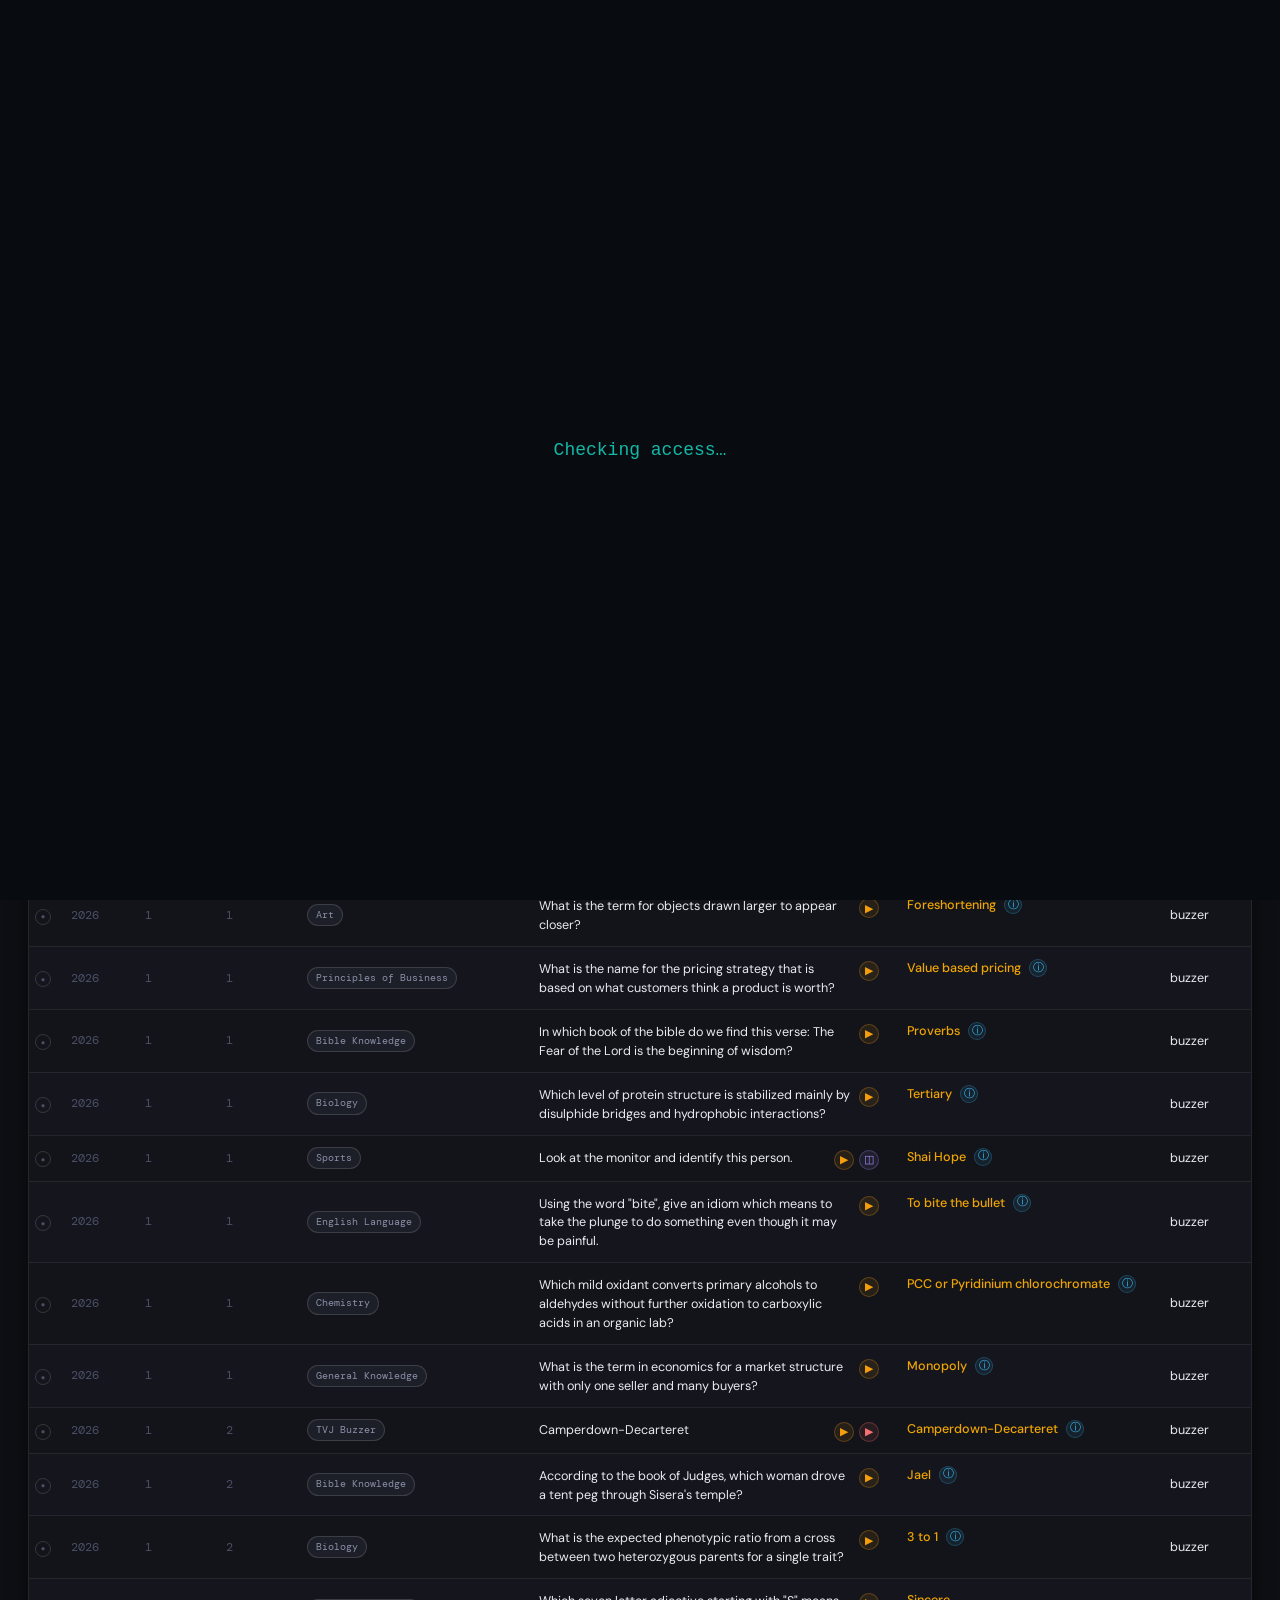
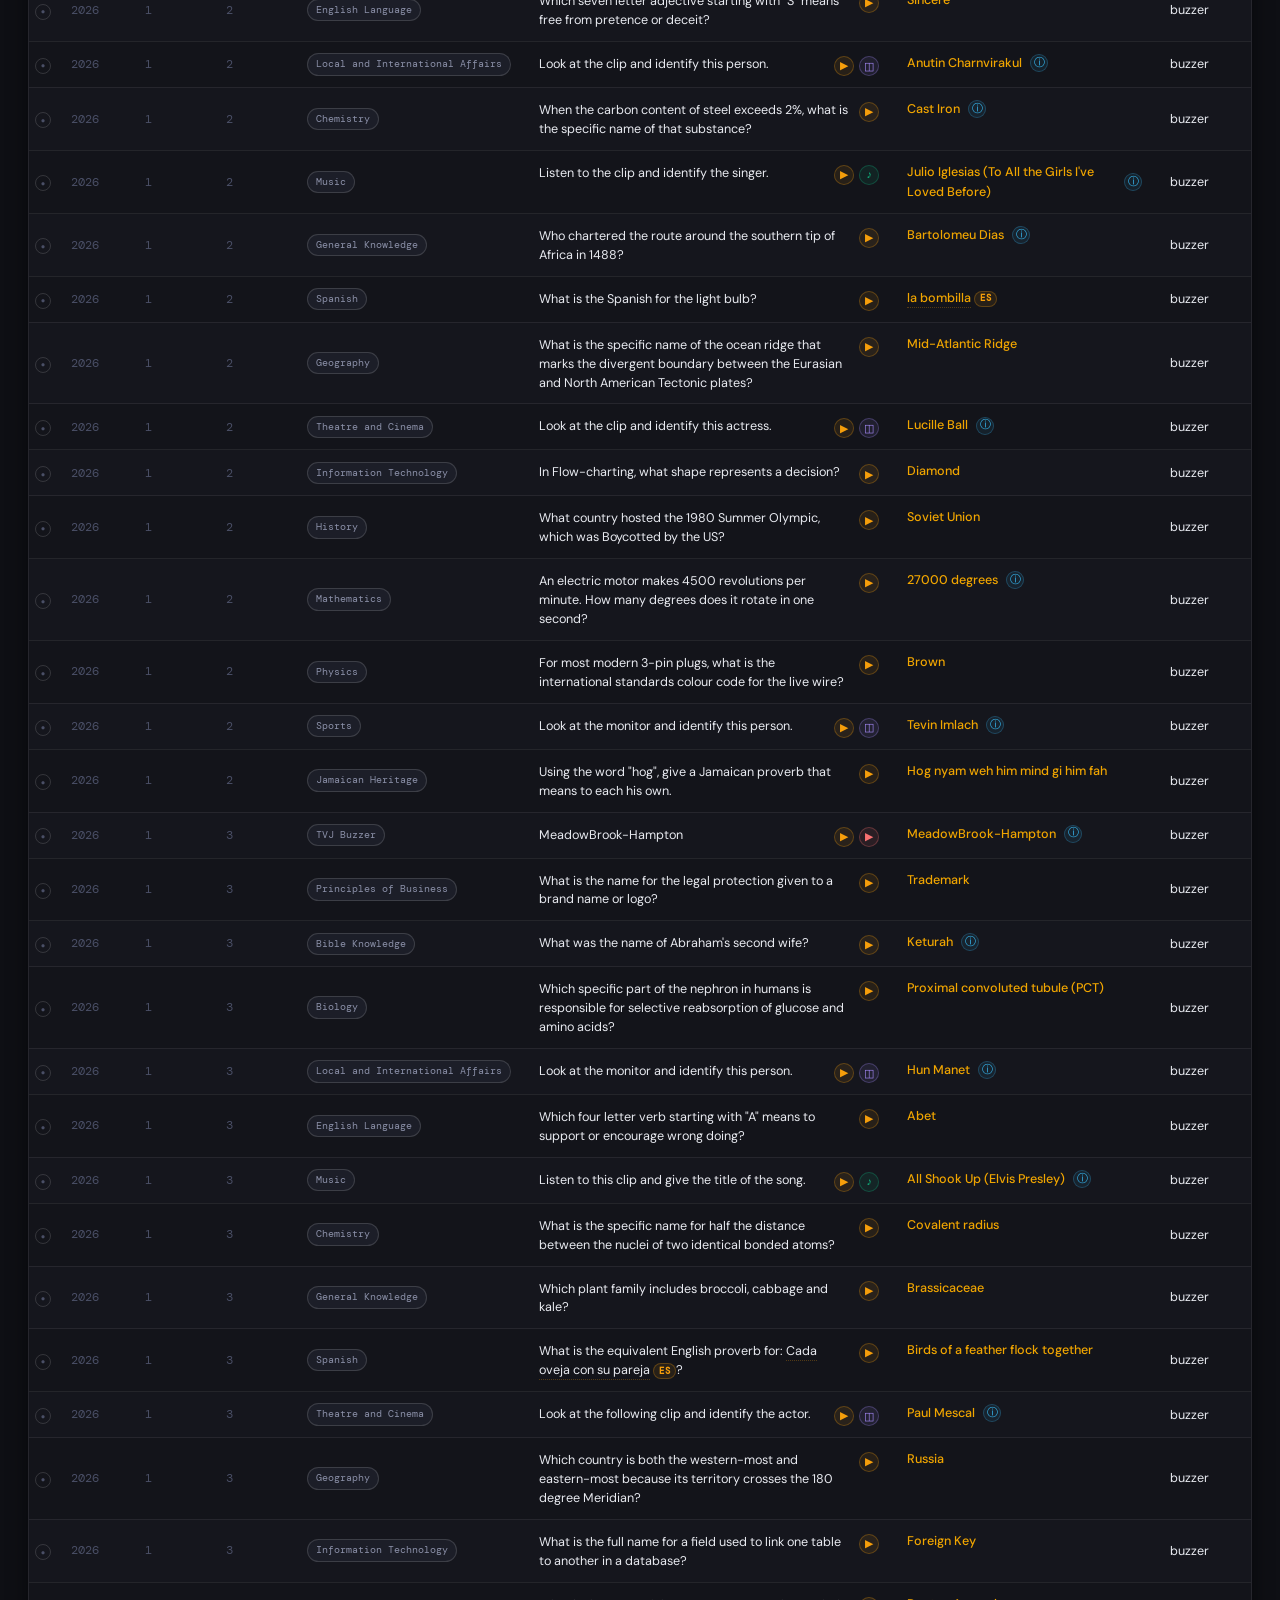
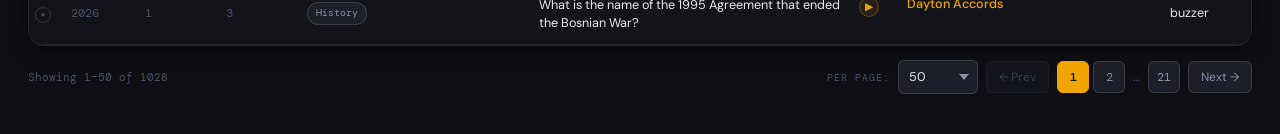
==== index.html @ 3c32dbe8 "Update index.html" ====
<!DOCTYPE html>
<html lang="en" data-theme="dark">
<head>
  <meta charset="UTF-8" />
  <meta name="viewport" content="width=device-width, initial-scale=1.0" />
  <title>Quiz Biz — Question Bank</title>
  <link rel="preconnect" href="https://fonts.googleapis.com" />
  <link rel="preconnect" href="https://fonts.gstatic.com" crossorigin />
  <link href="https://fonts.googleapis.com/css2?family=Playfair+Display:wght@700;900&family=DM+Mono:wght@300;400;500&family=DM+Sans:wght@300;400;500;600&display=swap" rel="stylesheet" />
  <link rel="stylesheet" href="styles.css" />
  <script src="https://cdn.jsdelivr.net/npm/@supabase/supabase-js@2/dist/umd/supabase.min.js"></script>
  <script src="js/config.js"></script>
  <script src="js/auth.js"></script>
  <!-- marked.js — Markdown rendering (loaded before script.js) -->
  <script defer src="https://cdnjs.cloudflare.com/ajax/libs/marked/4.3.0/marked.min.js" crossorigin="anonymous"></script>
  <!-- KaTeX — math & chemistry typesetting (mhchem extension) -->
  <link rel="stylesheet" href="https://cdn.jsdelivr.net/npm/katex@0.16.11/dist/katex.min.css" crossorigin="anonymous" />
</head>
<body>

  <div id="page-loader" style="
    position: fixed; inset: 0; background: #080c10;
    display: flex; align-items: center; justify-content: center;
    z-index: 9999; font-family: monospace; color: #14b8a6; font-size: 1.2rem;
  ">
  Checking access…
  </div>

  <!-- ════════════════════ HEADER ════════════════════ -->
  <header class="site-header">
    <div class="header-left">
      <div class="logo-mark">QB</div>
      <div class="header-titles">
        <h1 class="site-title">Quiz Biz</h1>
        <p class="site-subtitle">Question Bank</p>
      </div>
    </div>
    <div class="header-right">
      <div class="stats-pill" id="recordCount">Loading…</div>
      <button class="icon-btn" id="themeToggle" title="Toggle theme" aria-label="Toggle theme">
        <span class="theme-icon">☀</span>
      </button>
    </div>
  </header>

  <!-- ════════════════════ TOOLBAR ════════════════════ -->
  <div class="toolbar">
    <div class="toolbar-left">
      <div class="mode-tabs" role="tablist">
        <button class="mode-tab active" data-mode="table" role="tab" aria-selected="true">
          <span class="tab-icon">⊞</span> Table
        </button>
        <button class="mode-tab" data-mode="flashcard" role="tab" aria-selected="false">
          <span class="tab-icon">◈</span> Flashcards
        </button>
        <button class="mode-tab" data-mode="quiz" role="tab" aria-selected="false">
          <span class="tab-icon">✦</span> Quiz
        </button>
        <button class="mode-tab" data-mode="stats" role="tab" aria-selected="false">
          <span class="tab-icon">◉</span> Stats
        </button>
      </div>
    </div>
    <div class="toolbar-right">
      <!-- Table-only toggle controls (hidden in other modes via JS class) -->
      <button class="action-btn tbl-only-btn" id="toggleAnswersBtn"
        title="Toggle all answers — show or hide answer text across all rows"
        aria-pressed="false">◉ Answers</button>
      <button class="action-btn tbl-only-btn" id="toggleContentBtn"
        title="Toggle all content — hide or reveal every cell across all rows"
        aria-pressed="false">⊟ Content</button>
      <div class="toolbar-divider tbl-only-btn"></div>
      <!-- ReadAll TTS toggle — available in table, flashcard and quiz modes -->
      <button class="action-btn" id="readAllBtn"
        title="Read All Text — OFF: speaks only foreign-delimited segments · ON: speaks entire text with language switching"
        aria-pressed="false">▶ Read All</button>
      <div class="toolbar-divider"></div>
      <<button class="action-btn" id="exportBtn" title="Export filtered data to CSV">↓ Export CSV</button>
      <button class="action-btn" id="colToggleBtn" title="Toggle column visibility">⊟ Columns</button>
    </div>
  </div>

  <!-- ════════════════════ FILTERS BAR ════════════════════ -->
  <div class="filters-bar" id="filtersBar">
    <div class="filter-group">
      <label class="filter-label">Search</label>
      <div class="search-wrap">
        <input type="text" id="globalSearch" class="filter-input search-input" placeholder="Search all fields…" autocomplete="off" />
        <span class="search-clear" id="searchClear" title="Clear">✕</span>
      </div>
    </div>
    <div class="filter-group">
      <label class="filter-label">Year</label>
      <select id="filterYear" class="filter-select"><option value="">All</option></select>
    </div>
    <div class="filter-group">
      <label class="filter-label">Round</label>
      <select id="filterRound" class="filter-select"><option value="">All</option></select>
    </div>
    <div class="filter-group">
      <label class="filter-label">Match</label>
      <select id="filterMatch" class="filter-select"><option value="">All</option></select>
    </div>
    <div class="filter-group">
      <label class="filter-label">Subject</label>
      <select id="filterSubject" class="filter-select"><option value="">All Subjects</option></select>
    </div>
    <div class="filter-group">
      <label class="filter-label">Section</label>
      <select id="filterSection" class="filter-select"><option value="">All</option></select>
    </div>
    <button class="clear-btn" id="clearFilters" title="Clear all filters">Clear All</button>
  </div>

  <!-- ════════════════════ COLUMN VISIBILITY PANEL ════════════════════ -->
  <div class="col-panel" id="colPanel" hidden>
    <p class="col-panel-title">Visible Columns</p>
    <div class="col-checks" id="colChecks"></div>
  </div>

  <!-- ════════════════════ MAIN CONTENT ════════════════════ -->
  <main class="main-content">

    <!-- ── TABLE MODE ── -->
    <section class="mode-section active" id="mode-table">
      <div class="table-wrapper">
        <table class="data-table" id="dataTable">
          <thead><tr id="tableHead"></tr></thead>
          <tbody id="tableBody"></tbody>
        </table>
        <div class="empty-state" id="emptyState" hidden>
          <span class="empty-icon">◌</span>
          <p>No questions match your filters.</p>
          <button class="clear-btn" onclick="document.getElementById('clearFilters').click()">Clear Filters</button>
        </div>
      </div>
      <div class="pagination" id="pagination">
        <div class="page-info" id="pageInfo"></div>
        <div class="page-controls">
          <label class="filter-label" style="align-self:center">Per page:</label>
          <select id="pageSize" class="filter-select" style="width:80px">
            <option value="25">25</option>
            <option value="50" selected>50</option>
            <option value="100">100</option>
            <option value="9999">All</option>
          </select>
          <button class="page-btn" id="prevPage">← Prev</button>
          <span class="page-nums" id="pageNums"></span>
          <button class="page-btn" id="nextPage">Next →</button>
        </div>
      </div>
    </section>

    <!-- ── FLASHCARD MODE ── -->
    <section class="mode-section" id="mode-flashcard" hidden>
      <div class="flashcard-container">
        <div class="fc-header">
          <span class="fc-counter" id="fcCounter">Card 1 of 0</span>
          <div class="fc-controls">
            <button class="tooltip-pin-btn fc-pin-btn" id="fcPinBtn"
              title="Pin card — click to stop flipping while you interact with content"
              aria-label="Pin flashcard" aria-pressed="false">
              <span class="pin-icon">📌</span>
              <span class="pin-label">Pin</span>
            </button>
            <button class="action-btn" id="fcShuffle">⇌ Shuffle</button>
            <button class="action-btn" id="fcReset">↺ Reset</button>
          </div>
        </div>
        <div class="flashcard" id="flashcard" tabindex="0" role="button" aria-label="Flashcard, click to flip">
          <div class="fc-inner" id="fcInner">
            <div class="fc-front">
              <div class="fc-label">Question</div>
              <div class="fc-meta" id="fcMeta"></div>
              <div class="fc-text" id="fcQuestion"></div>
              <div class="fc-hint">Click to reveal answer</div>
            </div>
            <div class="fc-back">
              <div class="fc-label">Answer</div>
              <div class="fc-text" id="fcAnswer"></div>
              <div class="fc-info" id="fcInfo" style="display:none"></div>
              <div class="fc-hint">Click to flip back</div>
            </div>
          </div>
        </div>
        <div class="fc-nav">
          <button class="page-btn fc-nav-btn" id="fcPrev">← Previous</button>
          <div class="fc-progress">
            <div class="fc-progress-bar" id="fcProgressBar"></div>
          </div>
          <button class="page-btn fc-nav-btn" id="fcNext">Next →</button>
        </div>
        <div class="fc-footer" id="fcFooter"></div>
      </div>
    </section>

    <!-- ── QUIZ MODE ── -->
    <section class="mode-section" id="mode-quiz" hidden>
      <div class="quiz-container">
        <div class="quiz-header">
          <div class="quiz-score-board">
            <div class="score-item">
              <span class="score-num" id="quizCorrect">0</span>
              <span class="score-lbl">Correct</span>
            </div>
            <div class="score-item score-sep">/</div>
            <div class="score-item">
              <span class="score-num" id="quizTotal">0</span>
              <span class="score-lbl">Attempted</span>
            </div>
            <div class="score-item score-pct" id="quizPct">—</div>
          </div>
          <div class="quiz-controls">
            <button class="action-btn" id="quizShuffle">⇌ Shuffle</button>
            <button class="action-btn" id="quizRestart">↺ Restart</button>
          </div>
        </div>
        <div class="quiz-progress-bar-wrap">
          <div class="quiz-progress-bar" id="quizProgressBar"></div>
        </div>
        <div class="quiz-card" id="quizCard">
          <div class="quiz-q-meta" id="quizMeta"></div>
          <div class="quiz-q-num" id="quizQNum"></div>
          <div class="quiz-question" id="quizQuestion"></div>
          <div class="quiz-input-area">
            <input type="text" id="quizInput" class="quiz-input" placeholder="Type your answer…" autocomplete="off" />
            <button class="quiz-submit-btn" id="quizSubmit">Submit</button>
          </div>
          <div class="quiz-reveal" id="quizReveal" hidden>
            <div class="quiz-reveal-label">Correct Answer</div>
            <div class="quiz-reveal-answer" id="quizRevealAnswer"></div>
            <div class="quiz-reveal-info" id="quizRevealInfo" style="display:none"></div>
            <div class="quiz-feedback" id="quizFeedback"></div>
            <button class="quiz-next-btn" id="quizNextQ">Next Question →</button>
          </div>
        </div>
        <div class="quiz-finished" id="quizFinished" hidden>
          <div class="finished-icon">✦</div>
          <h2>Quiz Complete!</h2>
          <div class="finished-score" id="finishedScore"></div>
          <button class="action-btn" id="quizRestart2">↺ Try Again</button>
        </div>
      </div>
    </section>

    <!-- ── STATS MODE ── -->
    <section class="mode-section" id="mode-stats" hidden>
      <div class="stats-container">
        <div class="stats-grid">
          <div class="stat-card">
            <div class="stat-num" id="statTotal">—</div>
            <div class="stat-lbl">Total Questions</div>
          </div>
          <div class="stat-card">
            <div class="stat-num" id="statSubjects">—</div>
            <div class="stat-lbl">Subjects</div>
          </div>
          <div class="stat-card">
            <div class="stat-num" id="statRounds">—</div>
            <div class="stat-lbl">Rounds</div>
          </div>
          <div class="stat-card">
            <div class="stat-num" id="statMatches">—</div>
            <div class="stat-lbl">Matches</div>
          </div>
        </div>
        <div class="charts-row">
          <div class="chart-card">
            <h3 class="chart-title">Questions by Subject</h3>
            <div class="bar-chart" id="chartSubject"></div>
          </div>
          <div class="chart-card">
            <h3 class="chart-title">Questions by Round</h3>
            <div class="bar-chart" id="chartRound"></div>
          </div>
        </div>
        <div class="charts-row">
          <div class="chart-card chart-wide">
            <h3 class="chart-title">Questions per Match (by Round)</h3>
            <div class="bar-chart" id="chartMatch"></div>
          </div>
        </div>
      </div>
    </section>

  </main>

  <!-- ════════════════════ LOADING OVERLAY ════════════════════ -->
  <div class="loading-overlay" id="loadingOverlay">
    <div class="loading-spinner"></div>
    <p class="loading-text">Loading question bank…</p>
  </div>

  <!--
    ════════════════════ INFO TOOLTIP ════════════════════
    Single shared floating div at body level.
    Avoids z-index/overflow:hidden clipping from table cells.
    JS populates content and positions it near the ⓘ icon on hover.
    Hidden by default via CSS (opacity:0, pointer-events:none).
  -->
  <div class="info-tooltip" id="infoTooltip" role="tooltip" aria-hidden="true">
    <div class="info-tooltip-header">
      <span class="info-tooltip-icon" id="infoTooltipIcon">◈</span>
      <span class="info-tooltip-title" id="infoTooltipTitle">Details</span>
      <div class="info-tooltip-actions">
        <button class="tooltip-pin-btn" id="tooltipPinBtn" title="Pin open — click to keep this panel visible" aria-label="Pin panel open" aria-pressed="false">
          <span class="pin-icon">📌</span>
          <span class="pin-label">Pin</span>
        </button>
        <button class="tooltip-close-btn" id="tooltipCloseBtn" title="Close" aria-label="Close panel">✕</button>
      </div>
    </div>
    <div class="info-tooltip-body" id="infoTooltipBody"></div>
    <div class="resize-corner tl-corner" id="tooltipResizeTL" title="Drag to resize" aria-hidden="true"></div>
    <div class="resize-corner tr-corner" id="tooltipResizeTR" title="Drag to resize" aria-hidden="true"></div>
    <div class="resize-corner bl-corner" id="tooltipResizeBL" title="Drag to resize" aria-hidden="true"></div>
    <div class="resize-corner br-corner" id="tooltipResizeBR" title="Drag to resize" aria-hidden="true"></div>
  </div>

  <!--
    ════════════════════ LOCAL IMAGE POPUP ════════════════════
    A lightbox-style floating panel for LocalImageUrl images.
    Triggered exclusively by the ⊡ icon on the Question cell.
    Shares the same drag / resize / pin / close behaviour as
    the info-tooltip but is a completely separate system.
    Hidden by default (opacity:0, pointer-events:none).
  -->
  <div class="local-img-popup" id="localImgPopup" role="dialog" aria-hidden="true">
    <div class="local-img-popup-header">
      <span class="local-img-popup-icon">◫</span>
      <span class="local-img-popup-title" id="localImgPopupTitle">Image</span>
      <div class="local-img-popup-actions">
        <button class="tooltip-pin-btn" id="localImgPinBtn" title="Pin open" aria-label="Pin panel open" aria-pressed="false">
          <span class="pin-icon">📌</span>
          <span class="pin-label">Pin</span>
        </button>
        <button class="tooltip-close-btn" id="localImgCloseBtn" title="Close" aria-label="Close panel">✕</button>
      </div>
    </div>
    <div class="local-img-popup-body" id="localImgPopupBody">
      <img id="localImgPopupImg" class="local-img-popup-img" src="" alt="Question image" />
    </div>
    <div class="resize-corner tl-corner" id="localImgResizeTL" title="Drag to resize" aria-hidden="true"></div>
    <div class="resize-corner tr-corner" id="localImgResizeTR" title="Drag to resize" aria-hidden="true"></div>
    <div class="resize-corner bl-corner" id="localImgResizeBL" title="Drag to resize" aria-hidden="true"></div>
    <div class="resize-corner br-corner" id="localImgResizeBR" title="Drag to resize" aria-hidden="true"></div>
  </div>

  <!-- ════════════════════ TOAST ════════════════════ -->
  <div class="toast" id="toast"></div>

  <!-- KaTeX JS must load before script.js -->
  <script defer src="https://cdn.jsdelivr.net/npm/katex@0.16.11/dist/katex.min.js" crossorigin="anonymous"></script>
  <script defer src="https://cdn.jsdelivr.net/npm/katex@0.16.11/dist/contrib/mhchem.min.js" crossorigin="anonymous"></script>
  <script defer src="script.js"></script>
</body>
</html>
---- styles.css ----
/* ═══════════════════════════════════════════════════════════
   QUIZ BUZZERS — Question Bank
   Custom CSS — Dark/Light Theme
   ═══════════════════════════════════════════════════════════ */

@import url('https://fonts.googleapis.com/css2?family=Playfair+Display:wght@700;900&family=DM+Mono:wght@300;400;500&family=DM+Sans:wght@300;400;500;600&display=swap');

:root {
  --bg-base:       #0e0f14;
  --bg-surface:    #15161d;
  --bg-elevated:   #1c1e28;
  --bg-hover:      #23253200;
  --bg-row-alt:    #13141a;
  --bg-row-hover:  #1e2130;

  --accent:        #f0a500;
  --accent-dim:    #c48400;
  --accent-glow:   rgba(240,165,0,0.15);
  --accent-text:   #fff8e6;

  --text-primary:  #e8eaf0;
  --text-secondary:#8b90a8;
  --text-muted:    #4a4f66;
  --text-inverse:  #0e0f14;

  --border:        rgba(255,255,255,0.07);
  --border-strong: rgba(255,255,255,0.14);

  --correct:       #22c55e;
  --incorrect:     #ef4444;
  --correct-bg:    rgba(34,197,94,0.1);
  --incorrect-bg:  rgba(239,68,68,0.1);

  --info-accent:   #38bdf8;
  --info-bg:       rgba(56,189,248,0.08);
  --info-border:   rgba(56,189,248,0.25);

  /* Audio icon / player */
  --audio-accent:  #10b981;
  --audio-bg:      rgba(16,185,129,0.09);
  --audio-border:  rgba(16,185,129,0.28);

  /* Local image icon / popup */
  --localimg-accent: #a78bfa;
  --localimg-bg:     rgba(167,139,250,0.09);
  --localimg-border: rgba(167,139,250,0.28);

  /* Local video icon */
  --video-accent:  #f87171;
  --video-bg:      rgba(248,113,113,0.09);
  --video-border:  rgba(248,113,113,0.28);

  /* TTS / language badges */
  --tts-accent:    #f59e0b;
  --tts-bg:        rgba(245,158,11,0.09);
  --tts-border:    rgba(245,158,11,0.28);

  --shadow-sm:     0 2px 8px rgba(0,0,0,0.4);
  --shadow-md:     0 4px 20px rgba(0,0,0,0.5);
  --shadow-lg:     0 8px 40px rgba(0,0,0,0.6);
  --shadow-tooltip:0 8px 32px rgba(0,0,0,0.7), 0 2px 8px rgba(0,0,0,0.5);

  --font-display:  'Playfair Display', Georgia, serif;
  --font-body:     'DM Sans', system-ui, sans-serif;
  --font-mono:     'DM Mono', 'Courier New', monospace;

  --radius-sm:     6px;
  --radius-md:     10px;
  --radius-lg:     16px;

  --transition:    0.18s ease;
}

[data-theme="light"] {
  --bg-base:       #f4f5f9;
  --bg-surface:    #ffffff;
  --bg-elevated:   #f0f1f7;
  --bg-row-alt:    #f8f9fc;
  --bg-row-hover:  #eef0f8;

  --accent:        #d4890a;
  --accent-dim:    #b37208;
  --accent-glow:   rgba(212,137,10,0.12);
  --accent-text:   #3d2000;

  --text-primary:  #1a1c2e;
  --text-secondary:#505470;
  --text-muted:    #9499b8;
  --text-inverse:  #ffffff;

  --border:        rgba(0,0,0,0.08);
  --border-strong: rgba(0,0,0,0.16);

  --shadow-sm:     0 2px 8px rgba(0,0,0,0.08);
  --shadow-md:     0 4px 20px rgba(0,0,0,0.12);
  --shadow-lg:     0 8px 40px rgba(0,0,0,0.16);
  --shadow-tooltip:0 8px 32px rgba(0,0,0,0.2), 0 2px 8px rgba(0,0,0,0.1);

  --info-accent:   #0284c7;
  --info-bg:       rgba(2,132,199,0.07);
  --info-border:   rgba(2,132,199,0.22);

  --audio-accent:  #059669;
  --audio-bg:      rgba(5,150,105,0.07);
  --audio-border:  rgba(5,150,105,0.22);

  --localimg-accent: #7c3aed;
  --localimg-bg:     rgba(124,58,237,0.07);
  --localimg-border: rgba(124,58,237,0.22);

  --video-accent:  #dc2626;
  --video-bg:      rgba(220,38,38,0.07);
  --video-border:  rgba(220,38,38,0.22);

  --tts-accent:    #d97706;
  --tts-bg:        rgba(217,119,6,0.07);
  --tts-border:    rgba(217,119,6,0.22);
}

/* ── RESET & BASE ── */
*, *::before, *::after { box-sizing: border-box; margin: 0; padding: 0; }
html { font-size: 15px; scroll-behavior: smooth; }
body {
  font-family: var(--font-body);
  background: var(--bg-base);
  color: var(--text-primary);
  min-height: 100vh;
  line-height: 1.6;
  transition: background var(--transition), color var(--transition);
}

::-webkit-scrollbar { width: 6px; height: 6px; }
::-webkit-scrollbar-track { background: var(--bg-base); }
::-webkit-scrollbar-thumb { background: var(--text-muted); border-radius: 3px; }
::-webkit-scrollbar-thumb:hover { background: var(--text-secondary); }


/* ═══════════════════════════════════
   HEADER
   ═══════════════════════════════════ */
.site-header {
  display: flex; align-items: center; justify-content: space-between;
  padding: 16px 28px;
  background: var(--bg-surface);
  border-bottom: 1px solid var(--border);
  position: sticky; top: 0; z-index: 100;
  box-shadow: var(--shadow-sm);
}
.header-left { display: flex; align-items: center; gap: 14px; }
.logo-mark {
  width: 40px; height: 40px;
  background: var(--accent); color: var(--text-inverse);
  font-family: var(--font-display); font-size: 15px; font-weight: 900;
  display: flex; align-items: center; justify-content: center;
  border-radius: var(--radius-sm); letter-spacing: -0.5px; flex-shrink: 0;
}
.site-title {
  font-family: var(--font-display); font-size: 1.35rem; font-weight: 700;
  color: var(--text-primary); letter-spacing: -0.3px; line-height: 1.1;
}
.site-subtitle {
  font-family: var(--font-mono); font-size: 0.7rem;
  color: var(--text-secondary); letter-spacing: 0.1em; text-transform: uppercase;
}
.header-right { display: flex; align-items: center; gap: 10px; }
.stats-pill {
  font-family: var(--font-mono); font-size: 0.75rem;
  color: var(--accent); background: var(--accent-glow);
  border: 1px solid var(--accent-dim); padding: 4px 12px; border-radius: 999px;
}
.icon-btn {
  width: 36px; height: 36px;
  background: var(--bg-elevated); border: 1px solid var(--border);
  border-radius: var(--radius-sm); color: var(--text-secondary);
  cursor: pointer; display: flex; align-items: center; justify-content: center;
  font-size: 1rem; transition: all var(--transition);
}
.icon-btn:hover { border-color: var(--accent); color: var(--accent); background: var(--accent-glow); }
.theme-icon { line-height: 1; }


/* ═══════════════════════════════════
   TOOLBAR
   ═══════════════════════════════════ */
.toolbar {
  display: flex; align-items: center; justify-content: space-between;
  padding: 10px 28px; background: var(--bg-surface);
  border-bottom: 1px solid var(--border); gap: 12px; flex-wrap: wrap;
}
.mode-tabs { display: flex; gap: 4px; }
.mode-tab {
  display: flex; align-items: center; gap: 6px;
  padding: 7px 16px; border-radius: var(--radius-sm);
  border: 1px solid transparent; background: transparent;
  color: var(--text-secondary); font-family: var(--font-body);
  font-size: 0.85rem; font-weight: 500; cursor: pointer;
  transition: all var(--transition);
}
.mode-tab:hover { background: var(--bg-elevated); color: var(--text-primary); }
.mode-tab.active { background: var(--accent-glow); border-color: var(--accent); color: var(--accent); }
.tab-icon { font-size: 0.9rem; }
.toolbar-right { display: flex; gap: 8px; }
.action-btn {
  padding: 7px 14px; border-radius: var(--radius-sm);
  border: 1px solid var(--border-strong); background: var(--bg-elevated);
  color: var(--text-secondary); font-family: var(--font-body);
  font-size: 0.82rem; font-weight: 500; cursor: pointer;
  transition: all var(--transition); white-space: nowrap;
}
.action-btn:hover { border-color: var(--accent); color: var(--accent); background: var(--accent-glow); }
.action-btn:active { transform: scale(0.97); }

/* Thin vertical divider between toolbar button groups */
.toolbar-divider {
  width: 1px;
  height: 24px;
  background: var(--border-strong);
  align-self: center;
  flex-shrink: 0;
}

/* Buttons that only make sense in table mode */
.tbl-only-btn { display: none; }
.tbl-mode-active .tbl-only-btn { display: flex; }

/* Active / toggled-on state for toolbar toggle buttons */
.action-btn.toggle-active {
  background: var(--accent-glow);
  border-color: var(--accent);
  color: var(--accent);
}
.action-btn#readAllBtn.toggle-active {
  background: var(--tts-bg);
  border-color: var(--tts-accent);
  color: var(--tts-accent);
}


/* ═══════════════════════════════════
   FILTERS BAR
   ═══════════════════════════════════ */
.filters-bar {
  display: flex; align-items: flex-end; gap: 12px;
  padding: 14px 28px; background: var(--bg-surface);
  border-bottom: 1px solid var(--border); flex-wrap: wrap;
}
.filter-group { display: flex; flex-direction: column; gap: 4px; }
.filter-label {
  font-family: var(--font-mono); font-size: 0.65rem;
  text-transform: uppercase; letter-spacing: 0.1em; color: var(--text-muted);
}
.filter-input, .filter-select {
  height: 34px; border: 1px solid var(--border-strong);
  border-radius: var(--radius-sm); background: var(--bg-elevated);
  color: var(--text-primary); font-family: var(--font-body);
  font-size: 0.84rem; padding: 0 10px; transition: border-color var(--transition); outline: none;
}
.filter-input:focus, .filter-select:focus {
  border-color: var(--accent); box-shadow: 0 0 0 2px var(--accent-glow);
}
.filter-select {
  padding-right: 28px; appearance: none; cursor: pointer;
  background-image: url("data:image/svg+xml,%3Csvg xmlns='http://www.w3.org/2000/svg' width='10' height='6'%3E%3Cpath d='M0 0l5 6 5-6z' fill='%238b90a8'/%3E%3C/svg%3E");
  background-repeat: no-repeat; background-position: right 8px center;
}
.search-wrap { position: relative; }
.search-input { width: 240px; padding-right: 28px; }
.search-clear {
  position: absolute; right: 8px; top: 50%; transform: translateY(-50%);
  font-size: 0.75rem; color: var(--text-muted); cursor: pointer; display: none;
}
.search-clear.visible { display: block; }
.search-clear:hover { color: var(--accent); }
.clear-btn {
  height: 34px; padding: 0 14px; border-radius: var(--radius-sm);
  border: 1px solid var(--border-strong); background: transparent;
  color: var(--text-muted); font-family: var(--font-body); font-size: 0.82rem;
  cursor: pointer; transition: all var(--transition); align-self: flex-end;
}
.clear-btn:hover { color: var(--incorrect); border-color: var(--incorrect); background: var(--incorrect-bg); }


/* ═══════════════════════════════════
   COLUMN PANEL
   ═══════════════════════════════════ */
.col-panel {
  padding: 14px 28px; background: var(--bg-surface);
  border-bottom: 1px solid var(--border);
  animation: slideDown 0.15s ease;
}
@keyframes slideDown { from { opacity:0; transform:translateY(-6px); } to { opacity:1; transform:translateY(0); } }
.col-panel-title {
  font-family: var(--font-mono); font-size: 0.68rem;
  text-transform: uppercase; letter-spacing: 0.1em; color: var(--text-muted); margin-bottom: 10px;
}
.col-checks { display: flex; flex-wrap: wrap; gap: 8px; }
.col-check-label {
  display: flex; align-items: center; gap: 6px;
  padding: 5px 12px; border-radius: 999px;
  border: 1px solid var(--border-strong); background: var(--bg-elevated);
  color: var(--text-secondary); font-size: 0.8rem; cursor: pointer;
  transition: all var(--transition); user-select: none;
}
.col-check-label:hover { border-color: var(--accent); color: var(--accent); }
.col-check-label input { display: none; }
.col-check-label.checked { background: var(--accent-glow); border-color: var(--accent); color: var(--accent); }


/* ═══════════════════════════════════
   MAIN CONTENT
   ═══════════════════════════════════ */
.main-content { padding: 20px 28px 40px; }
.mode-section { display: none; }
.mode-section.active { display: block; }


/* ═══════════════════════════════════
   TABLE MODE
   ═══════════════════════════════════ */
.table-wrapper {
  background: var(--bg-surface); border: 1px solid var(--border);
  border-radius: var(--radius-lg); overflow: hidden; box-shadow: var(--shadow-md);
}
.data-table { width: 100%; border-collapse: collapse; font-size: 0.84rem; }
.data-table thead { background: var(--bg-elevated); position: sticky; top: 0; z-index: 10; }
.data-table th {
  padding: 12px 14px; text-align: left;
  font-family: var(--font-mono); font-size: 0.68rem;
  text-transform: uppercase; letter-spacing: 0.08em;
  color: var(--text-secondary); border-bottom: 1px solid var(--border-strong);
  white-space: nowrap; user-select: none;
}
.data-table th.sortable { cursor: pointer; }
.data-table th.sortable:hover { color: var(--accent); background: var(--accent-glow); }
.sort-indicator { display: inline-block; margin-left: 5px; opacity: 0.3; font-size: 0.7rem; }
th.sort-asc .sort-indicator, th.sort-desc .sort-indicator { opacity: 1; color: var(--accent); }
.data-table tbody tr { border-bottom: 1px solid var(--border); transition: background var(--transition); }
.data-table tbody tr:nth-child(even) { background: var(--bg-row-alt); }
.data-table tbody tr:hover { background: var(--bg-row-hover); }
.data-table td { padding: 11px 14px; color: var(--text-primary); vertical-align: middle; max-width: 400px; }
.data-table td.col-num { font-family: var(--font-mono); font-size: 0.78rem; color: var(--text-muted); white-space: nowrap; }
.data-table td.col-question { max-width: 480px; line-height: 1.5; vertical-align: top; padding-top: 13px; }
.data-table td.col-answer {
  /* Use flex to place answer text and icon side by side */
  display: flex; align-items: center; gap: 8px;
  font-weight: 500; color: var(--accent);
}
.subject-badge {
  display: inline-block; font-family: var(--font-mono); font-size: 0.68rem;
  padding: 2px 8px; border-radius: 999px; background: var(--bg-elevated);
  border: 1px solid var(--border-strong); color: var(--text-secondary); white-space: nowrap;
}
.highlight { background: var(--accent); color: var(--text-inverse); border-radius: 2px; padding: 0 1px; }

/* ── INFO ICON BUTTON ── */
/*
  The ⓘ icon sits inline in the Answer cell.
  It is a small circular button with a distinct info-accent colour
  so it stands out from the answer text without competing with it.
*/
.info-icon {
  display: inline-flex; align-items: center; justify-content: center;
  width: 18px; height: 18px; flex-shrink: 0;
  border-radius: 50%;
  background: var(--info-bg);
  border: 1px solid var(--info-border);
  color: var(--info-accent);
  font-size: 0.7rem; font-family: var(--font-mono); font-weight: 500;
  cursor: pointer;
  transition: all var(--transition);
  outline: none;
  line-height: 1;
  /* Reset default button styles */
  padding: 0; appearance: none;
  /* Prevent table row hover from being the main visual cue */
  position: relative; z-index: 1;
}
.info-icon:hover,
.info-icon:focus-visible {
  background: var(--info-accent);
  color: var(--text-inverse);
  border-color: var(--info-accent);
  transform: scale(1.15);
  box-shadow: 0 0 0 3px var(--info-bg);
}

/* ── QUESTION CELL WITH ICONS ── */
/*
  The <td> itself stays as a normal table cell — applying display:flex
  directly to a <td> disrupts the browser's table layout engine and causes
  adjacent cells to visually shift. Instead, an inner <div class="q-cell-inner">
  carries the flex layout so the td boundary is never disturbed.
*/
.q-cell-inner {
  display: flex;
  align-items: flex-start;
  gap: 8px;
}
.q-text {
  flex: 1;
  min-width: 0; /* allow text to shrink and wrap */
}
.q-icons {
  display: flex;
  align-items: center;
  gap: 5px;
  flex-shrink: 0;
  padding-top: 1px; /* optical alignment with first line of text */
}

/* ── AUDIO ICON BUTTON ── */
.audio-icon {
  display: inline-flex; align-items: center; justify-content: center;
  width: 20px; height: 20px; flex-shrink: 0;
  border-radius: 50%;
  background: var(--audio-bg);
  border: 1px solid var(--audio-border);
  color: var(--audio-accent);
  font-size: 0.72rem; font-family: var(--font-mono); font-weight: 500;
  cursor: pointer;
  transition: all var(--transition);
  outline: none;
  line-height: 1;
  padding: 0; appearance: none;
  position: relative; z-index: 1;
}
.audio-icon:hover,
.audio-icon:focus-visible {
  background: var(--audio-accent);
  color: var(--text-inverse);
  border-color: var(--audio-accent);
  transform: scale(1.15);
  box-shadow: 0 0 0 3px var(--audio-bg);
}
/* Playing state — pulsing ring to signal active playback */
.audio-icon.playing {
  background: var(--audio-accent);
  color: var(--text-inverse);
  border-color: var(--audio-accent);
  animation: audioPulse 1.4s ease-in-out infinite;
}
@keyframes audioPulse {
  0%, 100% { box-shadow: 0 0 0 0 var(--audio-border); }
  50%       { box-shadow: 0 0 0 5px transparent; }
}

/* ── LOCAL IMAGE ICON BUTTON ── */
.local-img-icon {
  display: inline-flex; align-items: center; justify-content: center;
  width: 20px; height: 20px; flex-shrink: 0;
  border-radius: 50%;
  background: var(--localimg-bg);
  border: 1px solid var(--localimg-border);
  color: var(--localimg-accent);
  font-size: 0.72rem; font-family: var(--font-mono); font-weight: 500;
  cursor: pointer;
  transition: all var(--transition);
  outline: none;
  line-height: 1;
  padding: 0; appearance: none;
  position: relative; z-index: 1;
}
.local-img-icon:hover,
.local-img-icon:focus-visible {
  background: var(--localimg-accent);
  color: var(--text-inverse);
  border-color: var(--localimg-accent);
  transform: scale(1.15);
  box-shadow: 0 0 0 3px var(--localimg-bg);
}
/* Active state — when popup is open for this icon */
.local-img-icon.active {
  background: var(--localimg-accent);
  color: var(--text-inverse);
  border-color: var(--localimg-accent);
}

/* ── LOCAL VIDEO ICON (▶ on Question cell) ── */
.local-vid-icon {
  display: inline-flex; align-items: center; justify-content: center;
  width: 20px; height: 20px; flex-shrink: 0;
  border-radius: 50%;
  background: var(--video-bg);
  border: 1px solid var(--video-border);
  color: var(--video-accent);
  font-size: 0.65rem; font-family: var(--font-mono); font-weight: 700;
  cursor: pointer;
  transition: all var(--transition);
  outline: none;
  line-height: 1;
  padding: 0; appearance: none;
  position: relative; z-index: 1;
}
.local-vid-icon:hover,
.local-vid-icon:focus-visible {
  background: var(--video-accent);
  color: var(--text-inverse);
  border-color: var(--video-accent);
  transform: scale(1.15);
  box-shadow: 0 0 0 3px var(--video-bg);
}
.local-vid-icon.active {
  background: var(--video-accent);
  color: var(--text-inverse);
  border-color: var(--video-accent);
}

/* ── LOCAL IMAGE POPUP ── */
/*
  A lightbox-style fixed panel. Shares the same header/pin/close/drag/resize
  conventions as the info-tooltip but is wider and designed around displaying
  a single image at a comfortable viewport-relative size with no scrolling.
*/
.local-img-popup {
  position: fixed;
  z-index: 9999;
  width: 560px;
  min-width: 280px;
  min-height: 120px;
  max-width: calc(100vw - 16px);
  background: var(--bg-elevated);
  border: 1px solid var(--localimg-border);
  border-radius: var(--radius-md);
  box-shadow: var(--shadow-tooltip);
  opacity: 0;
  pointer-events: none;
  transform: translateY(6px) scale(0.97);
  transition: opacity 0.18s ease, transform 0.18s ease;
  overflow: hidden;
  display: flex;
  flex-direction: column;
}
.local-img-popup.visible {
  opacity: 1;
  pointer-events: auto;
  transform: translateY(0) scale(1);
}
.local-img-popup.is-dragging,
.local-img-popup.is-resizing {
  transition: none !important;
}
.local-img-popup.is-dragging { cursor: grabbing !important; }
.local-img-popup.is-resizing { cursor: crosshair !important; }
.local-img-popup.pinned {
  border-color: var(--localimg-accent);
  box-shadow: var(--shadow-tooltip), 0 0 0 2px var(--localimg-bg);
}

.local-img-popup-header {
  display: flex; align-items: center; gap: 8px;
  padding: 8px 10px 8px 14px;
  border-bottom: 1px solid var(--localimg-border);
  background: var(--localimg-bg);
  cursor: grab;
  flex-shrink: 0;
  touch-action: none;
  user-select: none;
  -webkit-user-select: none;
}
.local-img-popup-header:active { cursor: grabbing; }
.local-img-popup-icon {
  font-size: 0.9rem; color: var(--localimg-accent); flex-shrink: 0;
}
.local-img-popup-title {
  font-family: var(--font-mono); font-size: 0.65rem;
  text-transform: uppercase; letter-spacing: 0.12em; color: var(--localimg-accent);
  font-weight: 500; flex: 1; min-width: 0;
  white-space: nowrap; overflow: hidden; text-overflow: ellipsis;
}
.local-img-popup-actions {
  display: flex; align-items: center; gap: 4px; flex-shrink: 0; margin-left: auto;
}

/* The popup body fills available height between header and resize handle */
.local-img-popup-body {
  flex: 1;
  min-height: 0;
  display: flex;
  align-items: center;
  justify-content: center;
  padding: 12px;
  background: var(--bg-base);
  overflow: hidden;
}

/* The image itself — fills the popup without requiring scroll */
.local-img-popup-img {
  display: block;
  max-width: 100%;
  max-height: calc(75vh - 64px); /* 64px ≈ header + resize handle */
  width: auto;
  height: auto;
  object-fit: contain;
  border-radius: var(--radius-sm);
}

/* Reuse shared .resize-corner styles for the local image popup */

/* ══════════════════════════════════════
   LANGUAGE TAGS & TTS
   ══════════════════════════════════════ */

/*
  Inline language segment — the text inside <fr>…</fr> etc.
  A subtle underline distinguishes it from surrounding English text
  without being visually noisy.
*/
.lang-segment {
  border-bottom: 1.5px dotted var(--tts-border);
  padding-bottom: 1px;
}

/*
  Language speaker badge — appears immediately after a delimited segment.
  Styled as a small pill with the 2-letter language code (FR, ES, PT …).
  Clicking speaks only that segment in its language.
*/
.lang-speak-btn {
  display: inline-flex; align-items: center; justify-content: center;
  height: 16px; padding: 0 5px;
  border-radius: 999px;
  background: var(--tts-bg);
  border: 1px solid var(--tts-border);
  color: var(--tts-accent);
  font-size: 0.58rem; font-family: var(--font-mono); font-weight: 600;
  letter-spacing: 0.04em;
  cursor: pointer;
  transition: all var(--transition);
  outline: none;
  line-height: 1;
  margin-left: 3px;
  vertical-align: middle;
  position: relative; z-index: 1;
  /* Reset default button styles */
  appearance: none;
}
.lang-speak-btn:hover,
.lang-speak-btn:focus-visible {
  background: var(--tts-accent);
  color: var(--text-inverse);
  border-color: var(--tts-accent);
  transform: scale(1.1);
}
/* Speaking state — amber pulse */
.lang-speak-btn.speaking {
  background: var(--tts-accent);
  color: var(--text-inverse);
  border-color: var(--tts-accent);
  animation: ttsPulse 1.2s ease-in-out infinite;
}

/*
  TTS read-question icon — sits in q-icons cluster alongside ♪ and ◫.
  Reads the entire question (or just foreign segments, depending on ReadAll state).
*/
.tts-read-btn {
  display: inline-flex; align-items: center; justify-content: center;
  width: 20px; height: 20px; flex-shrink: 0;
  border-radius: 50%;
  background: var(--tts-bg);
  border: 1px solid var(--tts-border);
  color: var(--tts-accent);
  font-size: 0.65rem; font-family: var(--font-mono); font-weight: 600;
  cursor: pointer;
  transition: all var(--transition);
  outline: none;
  line-height: 1;
  padding: 0; appearance: none;
  position: relative; z-index: 1;
}
.tts-read-btn:hover,
.tts-read-btn:focus-visible {
  background: var(--tts-accent);
  color: var(--text-inverse);
  border-color: var(--tts-accent);
  transform: scale(1.15);
  box-shadow: 0 0 0 3px var(--tts-bg);
}
.tts-read-btn.speaking {
  background: var(--tts-accent);
  color: var(--text-inverse);
  border-color: var(--tts-accent);
  animation: ttsPulse 1.2s ease-in-out infinite;
}
@keyframes ttsPulse {
  0%, 100% { box-shadow: 0 0 0 0 var(--tts-border); }
  50%       { box-shadow: 0 0 0 5px transparent; }
}

/* ══════════════════════════════════════
   ROW TOGGLE COLUMN
   ══════════════════════════════════════ */

/*
  A narrow fixed column prepended to every row in table mode.
  Not in state.columns — handled separately in buildTableHead/renderTable.
  Contains a small circular toggle button that controls per-row visibility.
*/
.row-toggle-th {
  width: 28px;
  padding: 8px 4px !important;
  text-align: center;
  cursor: default !important;
  user-select: none;
}
.row-toggle-cell {
  width: 28px;
  padding: 6px 4px !important;
  text-align: center;
  vertical-align: middle;
}
.row-toggle-btn {
  display: inline-flex; align-items: center; justify-content: center;
  width: 16px; height: 16px;
  border-radius: 50%;
  background: transparent;
  border: 1px solid var(--border-strong);
  color: var(--text-muted);
  font-size: 0.5rem;
  cursor: pointer;
  transition: all var(--transition);
  outline: none;
  padding: 0; appearance: none;
  flex-shrink: 0;
}
.row-toggle-btn:hover {
  border-color: var(--accent);
  color: var(--accent);
  background: var(--accent-glow);
}
/* When the row is explicitly hidden by this button */
.row-toggle-btn.row-is-hidden {
  background: var(--incorrect-bg);
  border-color: var(--incorrect);
  color: var(--incorrect);
}

/* ══════════════════════════════════════
   ROW CONTENT/ANSWER HIDING
   ══════════════════════════════════════ */

/*
  When content is hidden for a row, everything except the row-toggle-cell
  is visually hidden. The row retains its height so the layout doesn't jump.
  pointer-events:none prevents accidental interaction with hidden elements.
*/
tr.row-content-hidden td:not(.row-toggle-cell) {
  visibility: hidden;
  pointer-events: none;
  user-select: none;
}
/* Ensure the toggle button itself stays interactive even when content is hidden */
tr.row-content-hidden td.row-toggle-cell {
  visibility: visible;
  pointer-events: auto;
}

/*
  Answer-only hiding: hides just the answer text span.
  The ⓘ info icon remains visible so the user can still open the tooltip.
*/
tr.row-answer-hidden td.col-answer > span:first-child {
  visibility: hidden;
  user-select: none;
}

/* ── INFO TOOLTIP (global floating widget) ── */
/*
  Positioned at body level via JS (getBoundingClientRect + fixed positioning).
  Uses opacity + transform for smooth fade-in/out.
  pointer-events:none when hidden so it doesn't interfere with mouse events.
  Drag and resize are handled entirely in JS using the Pointer Events API
  (pointerdown/pointermove/pointerup) which works on mouse, touch, and stylus
  across desktop, laptop, tablet, and mobile without any separate handlers.
*/
.info-tooltip {
  position: fixed;
  z-index: 9999;
  width: 320px;
  min-width: 240px;
  min-height: 80px;
  max-width: calc(100vw - 16px);
  background: var(--bg-elevated);
  border: 1px solid var(--info-border);
  border-radius: var(--radius-md);
  box-shadow: var(--shadow-tooltip);
  opacity: 0;
  pointer-events: none;
  transform: translateY(6px) scale(0.97);
  transition: opacity 0.18s ease, transform 0.18s ease;
  overflow: hidden;        /* body handles its own scroll */
  display: flex;
  flex-direction: column;  /* header fixed, body fills rest, handle at bottom */
}
.info-tooltip.visible {
  opacity: 1;
  pointer-events: auto;
  transform: translateY(0) scale(1);
}
/* Suppress transitions while dragging or resizing to eliminate lag */
.info-tooltip.is-dragging,
.info-tooltip.is-resizing {
  transition: none !important;
}
.info-tooltip.is-dragging  { cursor: grabbing !important; }
.info-tooltip.is-resizing  { cursor: crosshair !important; }

.info-tooltip-header {
  display: flex; align-items: center; gap: 8px;
  padding: 8px 10px 8px 14px;
  border-bottom: 1px solid var(--info-border);
  background: var(--info-bg);
  cursor: grab;
  flex-shrink: 0;
  /* Prevent browser scroll/zoom from hijacking pointer during drag */
  touch-action: none;
  user-select: none;
  -webkit-user-select: none;
}
.info-tooltip-header:active { cursor: grabbing; }
.info-tooltip-icon { font-size: 0.9rem; color: var(--info-accent); flex-shrink: 0; }
.info-tooltip-title {
  font-family: var(--font-mono); font-size: 0.65rem;
  text-transform: uppercase; letter-spacing: 0.12em; color: var(--info-accent);
  font-weight: 500; flex: 1; min-width: 0;
}

/* ── Tooltip header action buttons (pin + close) ── */
.info-tooltip-actions {
  display: flex; align-items: center; gap: 4px; flex-shrink: 0; margin-left: auto;
}

.tooltip-pin-btn {
  display: inline-flex; align-items: center; gap: 4px;
  padding: 3px 8px; border-radius: 999px;
  border: 1px solid var(--info-border);
  background: transparent;
  color: var(--text-muted);
  font-family: var(--font-mono); font-size: 0.6rem;
  font-weight: 500; letter-spacing: 0.06em;
  cursor: pointer;
  transition: all var(--transition);
  line-height: 1;
  touch-action: manipulation; /* fast tap, no double-tap zoom */
}
.tooltip-pin-btn:hover {
  border-color: var(--info-accent);
  color: var(--info-accent);
  background: var(--info-bg);
}
.tooltip-pin-btn.pinned {
  background: var(--info-accent);
  border-color: var(--info-accent);
  color: var(--text-inverse);
}
.tooltip-pin-btn .pin-icon { font-size: 0.7rem; line-height: 1; }

.tooltip-close-btn {
  display: inline-flex; align-items: center; justify-content: center;
  width: 22px; height: 22px; flex-shrink: 0;
  border-radius: 50%;
  border: 1px solid transparent;
  background: transparent;
  color: var(--text-muted);
  font-size: 0.65rem;
  cursor: pointer;
  transition: all var(--transition);
  line-height: 1; padding: 0;
  touch-action: manipulation;
}
.tooltip-close-btn:hover {
  border-color: var(--incorrect);
  background: var(--incorrect-bg);
  color: var(--incorrect);
}

/* ── Pinned state — accent border signals the panel is locked ── */
.info-tooltip.pinned {
  border-color: var(--info-accent);
  box-shadow: var(--shadow-tooltip), 0 0 0 2px var(--info-bg);
}

.info-tooltip-body {
  padding: 0;
  font-family: var(--font-body); font-size: 0.82rem;
  color: var(--text-primary); line-height: 1.65;
  flex: 1;        /* fills all height between header and resize handle */
  min-height: 0;  /* essential — flex children won't shrink below content without this */
  overflow-y: auto;
}

/* ── Custom four-corner resize handles ──
   Each corner is a small hit-target positioned absolutely.
   The L-shaped visual is drawn via ::before / ::after pseudo-elements
   so the handle looks like a corner bracket on hover.
   touch-action:none hands the gesture entirely to JS on touch devices.
*/
.resize-corner {
  position: absolute;
  width: 22px;
  height: 22px;
  touch-action: none;
  user-select: none;
  -webkit-user-select: none;
  z-index: 2;
  opacity: 0;
  transition: opacity var(--transition);
}
.resize-corner:hover,
.info-tooltip.is-resizing .resize-corner,
.local-img-popup.is-resizing .resize-corner {
  opacity: 1;
}

/* Corner-specific positions and cursors */
.tl-corner { top: 0;    left: 0;  cursor: nw-resize; border-radius: var(--radius-md) 0 0 0; }
.tr-corner { top: 0;    right: 0; cursor: ne-resize; border-radius: 0 var(--radius-md) 0 0; }
.bl-corner { bottom: 0; left: 0;  cursor: sw-resize; border-radius: 0 0 0 var(--radius-md); }
.br-corner { bottom: 0; right: 0; cursor: se-resize; border-radius: 0 0 var(--radius-md) 0; }

/* L-shaped bracket drawn with two pseudo-elements — 2 px thick, colour matches accent */
.resize-corner::before,
.resize-corner::after {
  content: '';
  position: absolute;
  background: var(--info-accent);
  border-radius: 1px;
  transition: background var(--transition);
}
/* The two arms of the bracket differ per corner orientation */
/* TL — horizontal arm along top, vertical arm along left */
.tl-corner::before { top: 4px; left: 4px; width: 10px; height: 2px; }
.tl-corner::after  { top: 4px; left: 4px; width: 2px;  height: 10px; }
/* TR — horizontal arm along top, vertical arm along right */
.tr-corner::before { top: 4px; right: 4px; width: 10px; height: 2px; }
.tr-corner::after  { top: 4px; right: 4px; width: 2px;  height: 10px; }
/* BL — horizontal arm along bottom, vertical arm along left */
.bl-corner::before { bottom: 4px; left: 4px; width: 10px; height: 2px; }
.bl-corner::after  { bottom: 4px; left: 4px; width: 2px;  height: 10px; }
/* BR — horizontal arm along bottom, vertical arm along right */
.br-corner::before { bottom: 4px; right: 4px; width: 10px; height: 2px; }
.br-corner::after  { bottom: 4px; right: 4px; width: 2px;  height: 10px; }

/* Make bracket arms visible at rest (dimmed) and bright on hover/resize */
.resize-corner::before,
.resize-corner::after {
  opacity: 0.45;
}
.resize-corner:hover::before,
.resize-corner:hover::after,
.info-tooltip.is-resizing .resize-corner::before,
.info-tooltip.is-resizing .resize-corner::after,
.local-img-popup.is-resizing .resize-corner::before,
.local-img-popup.is-resizing .resize-corner::after {
  opacity: 1;
}


/* ── Tooltip: image section ── */
.tooltip-media-wrap {
  width: 100%;
  background: #000;
  border-bottom: 1px solid var(--info-border);
  overflow: hidden;
  display: flex; align-items: center; justify-content: center;
  max-height: 220px;
}
.tooltip-media-img {
  width: 100%;
  max-height: 220px;
  object-fit: contain;
  display: block;
}

/* ── Tooltip: YouTube embed (responsive 16:9) ── */
.tooltip-youtube-wrap {
  position: relative;
  width: 100%;
  padding-bottom: 56.25%; /* 16:9 ratio */
  height: 0;
  overflow: hidden;
  background: #000;
  border-bottom: 1px solid var(--info-border);
}
.tooltip-youtube-wrap iframe {
  position: absolute;
  top: 0; left: 0;
  width: 100%; height: 100%;
  border: none;
}

/* ── Tooltip: local video ── */
.tooltip-video-wrap {
  width: 100%;
  background: #000;
  border-bottom: 1px solid var(--info-border);
}
.tooltip-video {
  width: 100%;
  max-height: 260px;
  display: block;
  outline: none;
}

/* ── Tooltip: info/comments text section ── */
.tooltip-info-section {
  padding: 12px 14px;
}
.tooltip-info-section p { margin-bottom: 6px; }
.tooltip-info-section p:last-child { margin-bottom: 0; }

/* ── Shared inline media (flashcard back + quiz reveal) ── */

/* Image */
.media-image-wrap {
  width: 100%;
  background: var(--bg-base);
  border: 1px solid var(--border-strong);
  border-radius: var(--radius-sm);
  overflow: hidden;
  display: flex; align-items: center; justify-content: center;
  margin-bottom: 10px;
  max-height: 260px;
}
.media-img {
  width: 100%;
  max-height: 260px;
  object-fit: contain;
  display: block;
}

/* YouTube embed (responsive 16:9) */
.media-youtube-wrap {
  position: relative;
  width: 100%;
  padding-bottom: 56.25%;
  height: 0;
  overflow: hidden;
  border-radius: var(--radius-sm);
  border: 1px solid var(--border-strong);
  background: #000;
  margin-bottom: 10px;
}
.media-youtube-wrap iframe {
  position: absolute;
  top: 0; left: 0;
  width: 100%; height: 100%;
  border: none;
}

/* Local video */
.media-video-wrap {
  width: 100%;
  border-radius: var(--radius-sm);
  border: 1px solid var(--border-strong);
  background: #000;
  overflow: hidden;
  margin-bottom: 10px;
}
.media-video {
  width: 100%;
  max-height: 300px;
  display: block;
  outline: none;
}

/* Local video in the localImgPopup panel */
.local-popup-video {
  width: 100%;
  display: block;
  outline: none;
  background: #000;
}

/* Info / comments section */
.media-info-section {
  border-top: 1px solid var(--info-border);
  padding-top: 10px;
  margin-top: 2px;
}
/* Give the info section some breathing room when inside the quiz reveal box */
.quiz-reveal-info .media-info-section,
.quiz-reveal-info .media-image-wrap,
.quiz-reveal-info .media-youtube-wrap {
  margin-left: 0;
  margin-right: 0;
}
.quiz-reveal-info .media-info-section {
  padding: 12px 14px;
  border-top: none;
  margin-top: 0;
}
.quiz-reveal-info .media-image-wrap,
.quiz-reveal-info .media-youtube-wrap {
  border-radius: 0;
  border-left: none;
  border-right: none;
  border-top: none;
  margin-bottom: 0;
}
.media-info-label {
  font-family: var(--font-mono); font-size: 0.62rem;
  text-transform: uppercase; letter-spacing: 0.12em;
  color: var(--info-accent); margin-bottom: 6px;
  display: flex; align-items: center; gap: 5px;
}
.media-info-section p {
  font-family: var(--font-body); font-size: 0.78rem;
  color: var(--text-secondary); line-height: 1.6; margin-bottom: 4px;
}
.media-info-section p:last-child { margin-bottom: 0; }

/* Empty state */
.empty-state { padding: 60px 20px; text-align: center; color: var(--text-muted); }
.empty-icon { font-size: 2.5rem; display: block; margin-bottom: 12px; }

/* Pagination */
.pagination {
  display: flex; align-items: center; justify-content: space-between;
  padding: 14px 0 0; flex-wrap: wrap; gap: 10px;
}
.page-info { font-family: var(--font-mono); font-size: 0.75rem; color: var(--text-muted); }
.page-controls { display: flex; align-items: center; gap: 8px; flex-wrap: wrap; }
.page-btn {
  height: 32px; padding: 0 12px; border-radius: var(--radius-sm);
  border: 1px solid var(--border-strong); background: var(--bg-elevated);
  color: var(--text-secondary); font-family: var(--font-body); font-size: 0.8rem;
  cursor: pointer; transition: all var(--transition);
}
.page-btn:hover:not(:disabled) { border-color: var(--accent); color: var(--accent); }
.page-btn:disabled { opacity: 0.35; cursor: not-allowed; }
.page-nums { display: flex; gap: 4px; }
.page-num-btn {
  width: 32px; height: 32px; border-radius: var(--radius-sm);
  border: 1px solid var(--border-strong); background: var(--bg-elevated);
  color: var(--text-secondary); font-size: 0.8rem; font-family: var(--font-mono);
  cursor: pointer; transition: all var(--transition);
  display: flex; align-items: center; justify-content: center;
}
.page-num-btn:hover { border-color: var(--accent); color: var(--accent); }
.page-num-btn.active { background: var(--accent); border-color: var(--accent); color: var(--text-inverse); font-weight: 500; }
.page-ellipsis { padding: 0 4px; color: var(--text-muted); font-size: 0.8rem; display:flex; align-items:center; }


/* ═══════════════════════════════════
   FLASHCARD MODE
   ═══════════════════════════════════ */
.flashcard-container { max-width: 700px; margin: 0 auto; display: flex; flex-direction: column; gap: 20px; }
.fc-header { display: flex; align-items: center; justify-content: space-between; }
.fc-counter { font-family: var(--font-mono); font-size: 0.8rem; color: var(--text-secondary); }
.fc-controls { display: flex; gap: 8px; align-items: center; }

/* ── Flashcard pin button — inherits tooltip-pin-btn base, slight size tweak ── */
.fc-pin-btn {
  font-size: 0.62rem;
  padding: 4px 10px;
}

.flashcard { height: 360px; perspective: 1200px; cursor: pointer; outline: none; }
.flashcard:focus { outline: 2px solid var(--accent); outline-offset: 4px; border-radius: var(--radius-lg); }

/* ── Pinned state — cursor changes to default, accent ring signals lock ── */
.flashcard.fc-pinned { cursor: default; }
.flashcard.fc-pinned .fc-front,
.flashcard.fc-pinned .fc-back {
  border-color: var(--info-accent);
  box-shadow: var(--shadow-md), 0 0 0 2px var(--info-bg);
}
.fc-inner {
  width: 100%; height: 100%; position: relative;
  transform-style: preserve-3d;
  transition: transform 0.5s cubic-bezier(0.4, 0, 0.2, 1);
  border-radius: var(--radius-lg);
}
.flashcard.flipped .fc-inner { transform: rotateY(180deg); }
.fc-front, .fc-back {
  position: absolute; inset: 0;
  backface-visibility: hidden; -webkit-backface-visibility: hidden;
  border-radius: var(--radius-lg); border: 1px solid var(--border-strong);
  padding: 28px 36px; display: flex; flex-direction: column; gap: 10px;
  box-shadow: var(--shadow-md); overflow-y: auto;
}
.fc-front { background: linear-gradient(135deg, var(--bg-surface) 0%, var(--bg-elevated) 100%); }
.fc-back {
  background: linear-gradient(135deg, var(--accent-glow) 0%, var(--bg-elevated) 100%);
  border-color: var(--accent); transform: rotateY(180deg);
}
.fc-label { font-family: var(--font-mono); font-size: 0.65rem; text-transform: uppercase; letter-spacing: 0.14em; color: var(--text-muted); }
.fc-back .fc-label { color: var(--accent-dim); }
.fc-meta { font-family: var(--font-mono); font-size: 0.72rem; color: var(--text-secondary); display: flex; gap: 10px; flex-wrap: wrap; }
.meta-tag { padding: 2px 8px; background: var(--bg-elevated); border: 1px solid var(--border); border-radius: 999px; }
.fc-text { font-size: 1.05rem; color: var(--text-primary); line-height: 1.6; }
.fc-back .fc-text { font-size: 1.2rem; font-weight: 600; color: var(--accent); }

/* ── FC INFO (media panel on back of card) ── */
.fc-info {
  border-top: 1px solid var(--info-border);
  padding-top: 12px;
  margin-top: 4px;
}

.fc-hint { font-family: var(--font-mono); font-size: 0.68rem; color: var(--text-muted); text-align: center; margin-top: auto; }
.fc-nav { display: flex; align-items: center; gap: 14px; }
.fc-nav-btn { flex-shrink: 0; }
.fc-progress { flex: 1; height: 4px; background: var(--bg-elevated); border-radius: 2px; overflow: hidden; }
.fc-progress-bar { height: 100%; background: var(--accent); border-radius: 2px; transition: width 0.3s ease; }
.fc-footer { font-family: var(--font-mono); font-size: 0.72rem; color: var(--text-muted); text-align: center; }


/* ═══════════════════════════════════
   QUIZ MODE
   ═══════════════════════════════════ */
.quiz-container { max-width: 680px; margin: 0 auto; display: flex; flex-direction: column; gap: 20px; }
.quiz-header { display: flex; align-items: center; justify-content: space-between; flex-wrap: wrap; gap: 10px; }
.quiz-score-board {
  display: flex; align-items: center; gap: 12px;
  background: var(--bg-surface); border: 1px solid var(--border);
  padding: 10px 18px; border-radius: var(--radius-md);
}
.score-item { text-align: center; }
.score-num { font-family: var(--font-display); font-size: 1.6rem; font-weight: 700; line-height: 1; color: var(--accent); display:block; }
.score-lbl { font-family: var(--font-mono); font-size: 0.62rem; text-transform: uppercase; color: var(--text-muted); letter-spacing: 0.1em; }
.score-sep { font-size: 1.4rem; color: var(--text-muted); }
.score-pct { font-family: var(--font-mono); font-size: 1rem; font-weight: 500; color: var(--correct); min-width: 50px; text-align: center; }
.quiz-controls { display: flex; gap: 8px; }
.quiz-progress-bar-wrap { height: 4px; background: var(--bg-elevated); border-radius: 2px; overflow: hidden; }
.quiz-progress-bar { height: 100%; background: var(--accent); border-radius: 2px; transition: width 0.4s ease; }
.quiz-card {
  background: var(--bg-surface); border: 1px solid var(--border);
  border-radius: var(--radius-lg); padding: 32px; box-shadow: var(--shadow-md);
  display: flex; flex-direction: column; gap: 20px;
}
.quiz-q-meta { font-family: var(--font-mono); font-size: 0.72rem; color: var(--text-secondary); display: flex; gap: 8px; flex-wrap: wrap; }
.quiz-q-num { font-family: var(--font-mono); font-size: 0.72rem; color: var(--text-muted); }
.quiz-question { font-size: 1.1rem; line-height: 1.65; color: var(--text-primary); font-weight: 400; }
.quiz-input-area { display: flex; gap: 10px; }
.quiz-input {
  flex: 1; height: 44px;
  border: 1px solid var(--border-strong); border-radius: var(--radius-sm);
  background: var(--bg-elevated); color: var(--text-primary);
  font-family: var(--font-body); font-size: 0.95rem; padding: 0 14px; outline: none;
  transition: border-color var(--transition);
}
.quiz-input:focus { border-color: var(--accent); box-shadow: 0 0 0 2px var(--accent-glow); }
.quiz-submit-btn {
  height: 44px; padding: 0 20px; border-radius: var(--radius-sm); border: none;
  background: var(--accent); color: var(--text-inverse);
  font-family: var(--font-body); font-size: 0.9rem; font-weight: 600;
  cursor: pointer; transition: background var(--transition), transform var(--transition);
}
.quiz-submit-btn:hover { background: var(--accent-dim); }
.quiz-submit-btn:active { transform: scale(0.97); }
.quiz-reveal {
  background: var(--bg-elevated); border-radius: var(--radius-md); padding: 18px;
  display: flex; flex-direction: column; gap: 10px;
  animation: fadeIn 0.2s ease;
}
@keyframes fadeIn { from { opacity:0; transform:translateY(6px); } to { opacity:1; transform:translateY(0); } }
.quiz-reveal-label { font-family: var(--font-mono); font-size: 0.65rem; text-transform: uppercase; letter-spacing: 0.1em; color: var(--text-muted); }
.quiz-reveal-answer { font-size: 1.1rem; font-weight: 600; color: var(--accent); }

/* ── QUIZ REVEAL INFO (media panel shown after answer) ── */
.quiz-reveal-info {
  background: var(--info-bg);
  border: 1px solid var(--info-border);
  border-radius: var(--radius-sm);
  overflow: hidden;
  animation: fadeIn 0.25s ease;
}

.quiz-feedback {
  font-size: 0.9rem; font-weight: 500;
  padding: 6px 12px; border-radius: var(--radius-sm);
}
.quiz-feedback.correct { background: var(--correct-bg); color: var(--correct); }
.quiz-feedback.incorrect { background: var(--incorrect-bg); color: var(--incorrect); }
.quiz-next-btn {
  align-self: flex-start; padding: 8px 18px; border-radius: var(--radius-sm);
  border: 1px solid var(--border-strong); background: var(--bg-surface);
  color: var(--text-secondary); font-family: var(--font-body); font-size: 0.85rem;
  cursor: pointer; transition: all var(--transition);
}
.quiz-next-btn:hover { border-color: var(--accent); color: var(--accent); }
.quiz-finished {
  text-align: center; padding: 50px 20px;
  display: flex; flex-direction: column; align-items: center; gap: 18px;
  animation: fadeIn 0.3s ease;
}
.finished-icon { font-size: 3rem; color: var(--accent); }
.quiz-finished h2 { font-family: var(--font-display); font-size: 1.8rem; }
.finished-score { font-family: var(--font-mono); font-size: 1.1rem; color: var(--text-secondary); }


/* ═══════════════════════════════════
   STATS MODE
   ═══════════════════════════════════ */
.stats-container { display: flex; flex-direction: column; gap: 24px; }
.stats-grid { display: grid; grid-template-columns: repeat(auto-fit, minmax(160px, 1fr)); gap: 14px; }
.stat-card {
  background: var(--bg-surface); border: 1px solid var(--border);
  border-radius: var(--radius-lg); padding: 24px; text-align: center; box-shadow: var(--shadow-sm);
  transition: border-color var(--transition), box-shadow var(--transition);
}
.stat-card:hover { border-color: var(--accent); box-shadow: 0 0 0 2px var(--accent-glow); }
.stat-num { font-family: var(--font-display); font-size: 2.4rem; font-weight: 700; color: var(--accent); line-height: 1; }
.stat-lbl { font-family: var(--font-mono); font-size: 0.68rem; text-transform: uppercase; letter-spacing: 0.1em; color: var(--text-secondary); margin-top: 6px; }
.charts-row { display: grid; grid-template-columns: repeat(auto-fit, minmax(320px, 1fr)); gap: 18px; }
.chart-card { background: var(--bg-surface); border: 1px solid var(--border); border-radius: var(--radius-lg); padding: 24px; box-shadow: var(--shadow-sm); }
.chart-card.chart-wide { grid-column: 1 / -1; }
.chart-title { font-family: var(--font-display); font-size: 0.95rem; font-weight: 700; color: var(--text-primary); margin-bottom: 18px; }
.bar-chart { display: flex; flex-direction: column; gap: 8px; }
.bar-row { display: grid; grid-template-columns: 170px 1fr 44px; align-items: center; gap: 10px; }
.bar-label { font-family: var(--font-body); font-size: 0.78rem; color: var(--text-secondary); white-space: nowrap; overflow: hidden; text-overflow: ellipsis; }
.bar-track { height: 10px; background: var(--bg-elevated); border-radius: 5px; overflow: hidden; }
.bar-fill { height: 100%; background: linear-gradient(90deg, var(--accent-dim), var(--accent)); border-radius: 5px; transition: width 0.6s cubic-bezier(0.4, 0, 0.2, 1); width: 0; }
.bar-count { font-family: var(--font-mono); font-size: 0.72rem; color: var(--text-muted); text-align: right; }


/* ═══════════════════════════════════
   LOADING OVERLAY
   ═══════════════════════════════════ */
.loading-overlay {
  position: fixed; inset: 0; background: var(--bg-base); z-index: 999;
  display: flex; flex-direction: column; align-items: center; justify-content: center; gap: 20px;
  transition: opacity 0.3s ease;
}
.loading-overlay.hidden { opacity: 0; pointer-events: none; }
.loading-spinner {
  width: 40px; height: 40px; border: 3px solid var(--border-strong);
  border-top-color: var(--accent); border-radius: 50%;
  animation: spin 0.8s linear infinite;
}
@keyframes spin { to { transform: rotate(360deg); } }
.loading-text { font-family: var(--font-mono); font-size: 0.8rem; color: var(--text-secondary); letter-spacing: 0.05em; }


/* ═══════════════════════════════════
   TOAST
   ═══════════════════════════════════ */
.toast {
  position: fixed; bottom: 28px; left: 50%;
  transform: translateX(-50%) translateY(20px);
  background: var(--bg-elevated); border: 1px solid var(--border-strong);
  color: var(--text-primary); padding: 10px 22px; border-radius: 999px;
  font-family: var(--font-mono); font-size: 0.78rem;
  opacity: 0; pointer-events: none; transition: all 0.25s ease;
  z-index: 9998; white-space: nowrap; box-shadow: var(--shadow-lg);
}
.toast.show { opacity: 1; transform: translateX(-50%) translateY(0); }


/* ═══════════════════════════════════
   RESPONSIVE
   ═══════════════════════════════════ */
@media (max-width: 768px) {
  .site-header { padding: 12px 16px; }
  .toolbar { padding: 8px 16px; }
  .filters-bar { padding: 12px 16px; }
  .main-content { padding: 16px; }
  .search-input { width: 180px; }
  .site-title { font-size: 1.1rem; }
  .fc-front, .fc-back { padding: 22px; }
  .quiz-card { padding: 22px; }
  .bar-row { grid-template-columns: 120px 1fr 36px; }
  .mode-tab span:not(.tab-icon) { display: none; }
  .mode-tab { padding: 7px 12px; }
  .info-tooltip { width: calc(100vw - 24px); }
}

@media (max-width: 480px) {
  .flashcard { height: 320px; }
  .stats-grid { grid-template-columns: 1fr 1fr; }
  .charts-row { grid-template-columns: 1fr; }
  .quiz-input-area { flex-direction: column; }
  .quiz-submit-btn { width: 100%; }
}


/* ══════════════════════════════════════════════════════════
   MARKDOWN CONTENT  — .md-body
   Applied to block-markdown containers:
     • info tooltip       (.tooltip-info-section.md-body)
     • flashcard info     (.fc-info .md-body)
     • quiz reveal info   (.quiz-reveal-info .md-body)
   Uses app CSS variables so it automatically respects dark / light themes.
   Inline markdown elements (strong, em, code) also work in table cells and
   flashcard/quiz question text — those inherit browser defaults.
══════════════════════════════════════════════════════════ */

.md-body {
  font-size: 0.875rem;
  line-height: 1.7;
  color: var(--text-primary);
}
.md-body > *:first-child { margin-top: 0 !important; }
.md-body > *:last-child  { margin-bottom: 0 !important; }

/* ── Paragraphs ── */
.md-body p { margin: 0 0 0.6em; }

/* ── Headings ── */
.md-body h1, .md-body h2, .md-body h3,
.md-body h4, .md-body h5, .md-body h6 {
  font-family: var(--font-display);
  color: var(--accent);
  line-height: 1.3;
  margin: 0.85em 0 0.35em;
}
.md-body h1 { font-size: 1.15em; border-bottom: 1px solid var(--border); padding-bottom: 0.2em; }
.md-body h2 { font-size: 1.0em; }
.md-body h3 { font-size: 0.93em; }
.md-body h4, .md-body h5, .md-body h6 { font-size: 0.88em; color: var(--text-secondary); }

/* ── Lists ── */
.md-body ul, .md-body ol { margin: 0.35em 0 0.6em 1.5em; padding: 0; }
.md-body li   { margin: 0.2em 0; }
.md-body li > ul,
.md-body li > ol { margin: 0.15em 0 0.15em 1.2em; }

/* ── Blockquote ── */
.md-body blockquote {
  margin: 0.4em 0;
  padding: 0.35em 0.8em;
  border-left: 3px solid var(--info-accent);
  color: var(--text-secondary);
  background: var(--info-bg);
  border-radius: 0 var(--radius-sm) var(--radius-sm) 0;
  font-style: italic;
}
.md-body blockquote > p { margin: 0; }

/* ── Inline code ── */
.md-body code,
.fc-text code,
.quiz-question code,
.quiz-reveal-answer code,
.data-table td code {
  font-family: var(--font-mono);
  font-size: 0.82em;
  background: var(--bg-elevated);
  border: 1px solid var(--border);
  border-radius: var(--radius-sm);
  padding: 0.1em 0.38em;
  color: var(--accent);
}

/* ── Code blocks ── */
.md-body pre {
  background: var(--bg-elevated);
  border: 1px solid var(--border);
  border-radius: var(--radius-md);
  padding: 0.7em 1em;
  overflow-x: auto;
  margin: 0.5em 0;
}
.md-body pre code {
  background: none;
  border: none;
  padding: 0;
  font-size: 0.8rem;
  color: var(--text-primary);
  border-radius: 0;
}

/* ── Horizontal rule ── */
.md-body hr {
  border: none;
  border-top: 1px solid var(--border-strong);
  margin: 0.75em 0;
}

/* ── Links ── */
.md-body a { color: var(--accent); text-decoration: underline; }
.md-body a:hover { opacity: 0.8; }

/* ── Bold / italic ── */
.md-body strong { font-weight: 700; }
.md-body em     { font-style: italic; color: var(--text-secondary); }

/* ── Strikethrough (GFM) ── */
.md-body del { opacity: 0.55; text-decoration: line-through; }

/* ── GFM tables inside Info panels ── */
.md-body table {
  width: 100%;
  border-collapse: collapse;
  margin: 0.5em 0;
  font-size: 0.82em;
}
.md-body th, .md-body td {
  padding: 5px 10px;
  border: 1px solid var(--border);
  text-align: left;
  vertical-align: top;
}
.md-body th {
  background: var(--bg-elevated);
  font-weight: 600;
  color: var(--accent);
}
.md-body tr:nth-child(even) td { background: var(--bg-elevated); }

/* ── Bold / italic in inline contexts (table cells, flashcard, quiz) ── */
.fc-text strong,
.quiz-question strong,
.quiz-reveal-answer strong { font-weight: 700; }

.fc-text em,
.quiz-question em,
.quiz-reveal-answer em { font-style: italic; color: var(--text-secondary); }
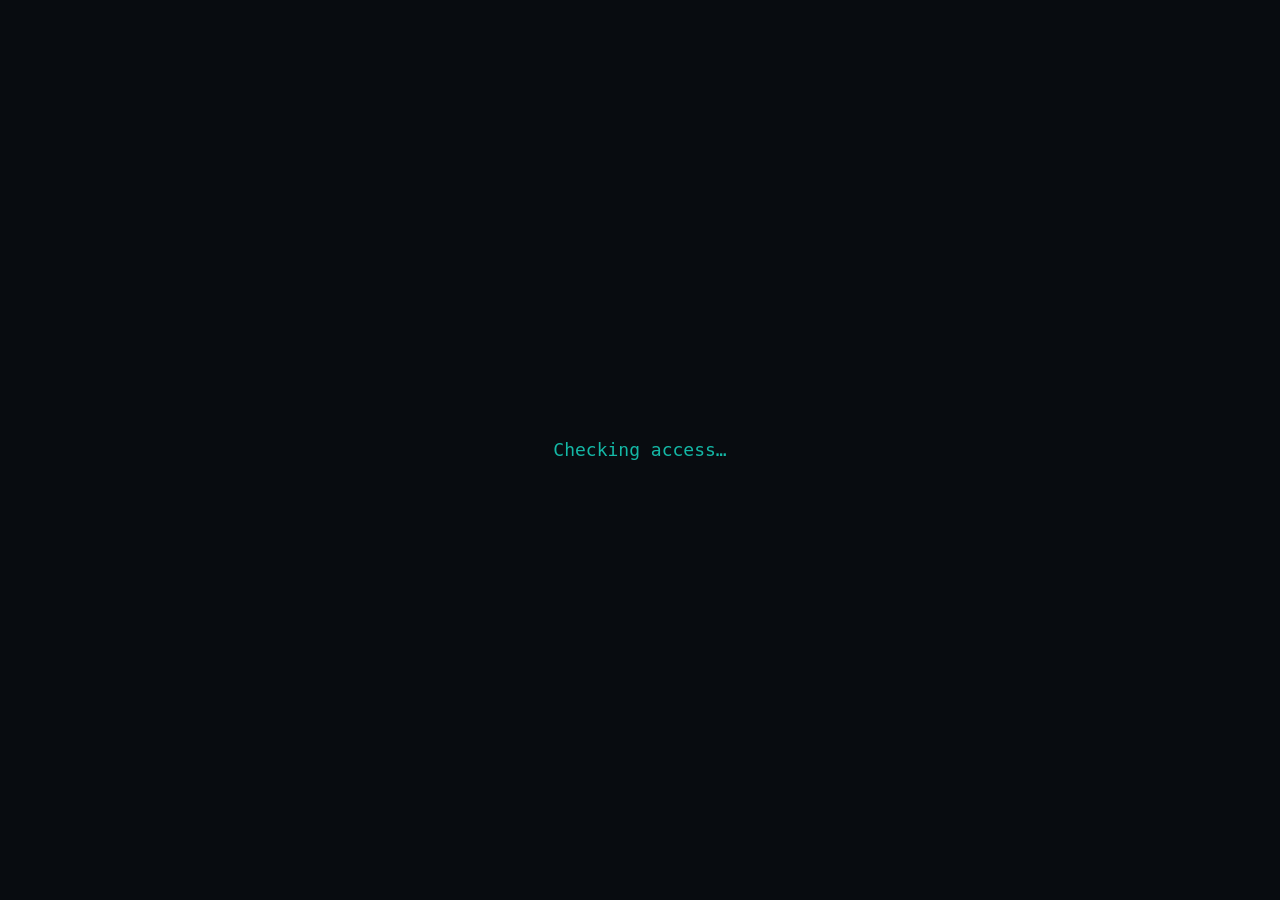
==== commit 86c58b22: "Update index.html" ====
--- a/index.html
+++ b/index.html
@@ -9,8 +9,8 @@
   <link href="https://fonts.googleapis.com/css2?family=Playfair+Display:wght@700;900&family=DM+Mono:wght@300;400;500&family=DM+Sans:wght@300;400;500;600&display=swap" rel="stylesheet" />
   <link rel="stylesheet" href="styles.css" />
   <script src="https://cdn.jsdelivr.net/npm/@supabase/supabase-js@2/dist/umd/supabase.min.js"></script>
-  <script src="js/config.js"></script>
-  <script src="js/auth.js"></script>
+  <script src="https://akono-gate-flow.learnwithcole.com/js/config.js"></script>
+  <script src="https://akono-gate-flow.learnwithcole.com/js/auth.js"></script>
   <!-- marked.js — Markdown rendering (loaded before script.js) -->
   <script defer src="https://cdnjs.cloudflare.com/ajax/libs/marked/4.3.0/marked.min.js" crossorigin="anonymous"></script>
   <!-- KaTeX — math & chemistry typesetting (mhchem extension) -->
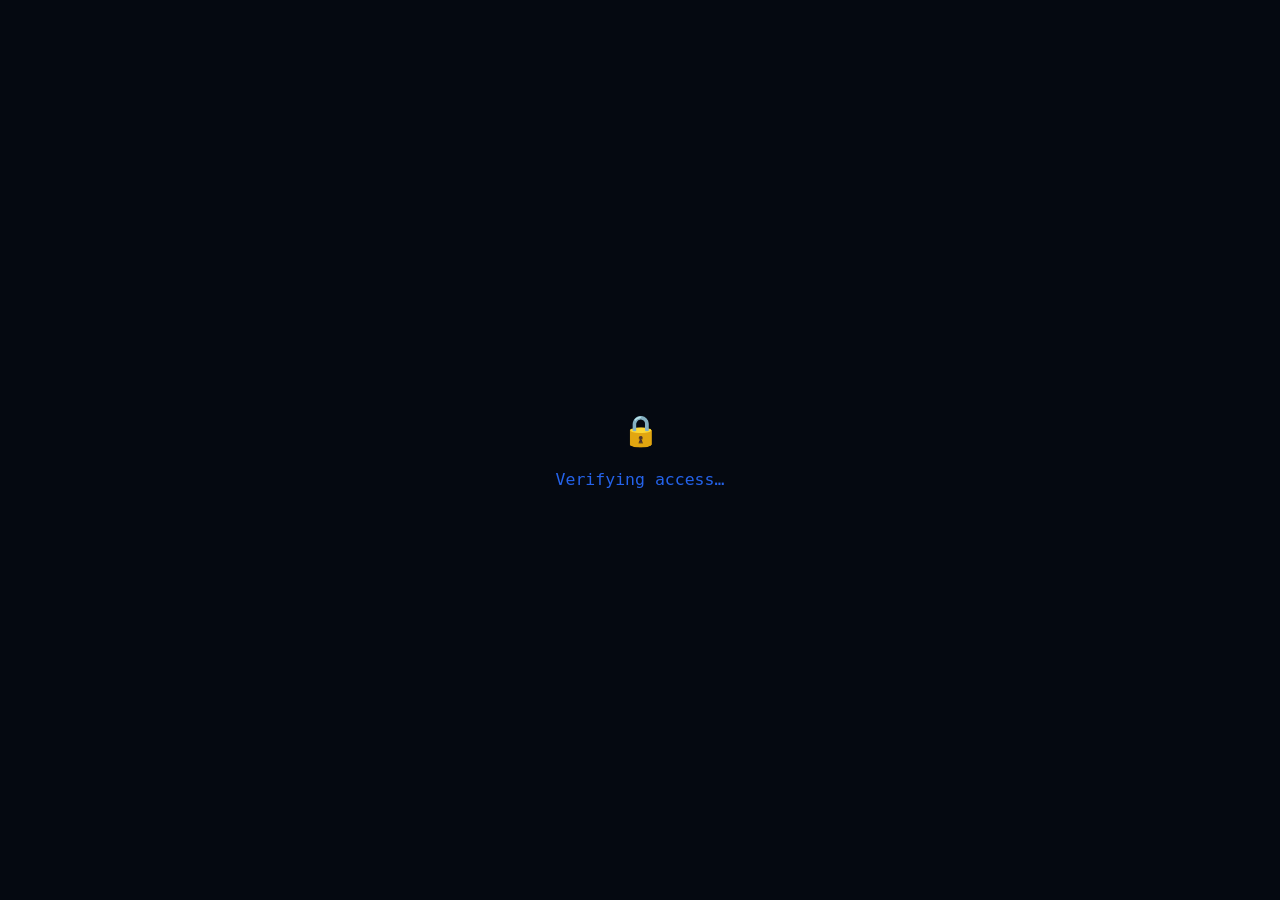
==== commit f63b8c08: "Update index.html" ====
--- a/index.html
+++ b/index.html
@@ -18,13 +18,15 @@
 </head>
 <body>
 
-  <div id="page-loader" style="
-    position: fixed; inset: 0; background: #080c10;
-    display: flex; align-items: center; justify-content: center;
-    z-index: 9999; font-family: monospace; color: #14b8a6; font-size: 1.2rem;
-  ">
-  Checking access…
-  </div>
+<div id="page-loader" style="
+  position:fixed;inset:0;background:#050911;
+  display:flex;align-items:center;justify-content:center;
+  z-index:9999;font-family:monospace;color:#2563eb;font-size:1.1rem;
+  flex-direction:column;gap:12px;
+">
+  <span style="font-size:2rem">🔒</span>
+  Verifying access…
+</div>
 
   <!-- ════════════════════ HEADER ════════════════════ -->
   <header class="site-header">
@@ -75,7 +77,7 @@
         title="Read All Text — OFF: speaks only foreign-delimited segments · ON: speaks entire text with language switching"
         aria-pressed="false">▶ Read All</button>
       <div class="toolbar-divider"></div>
-      <<button class="action-btn" id="exportBtn" title="Export filtered data to CSV">↓ Export CSV</button>
+      <button class="action-btn" id="exportBtn" style="display:none" title="Export filtered data to CSV" disabled>↓ Export CSV</button>
       <button class="action-btn" id="colToggleBtn" title="Toggle column visibility">⊟ Columns</button>
     </div>
   </div>
